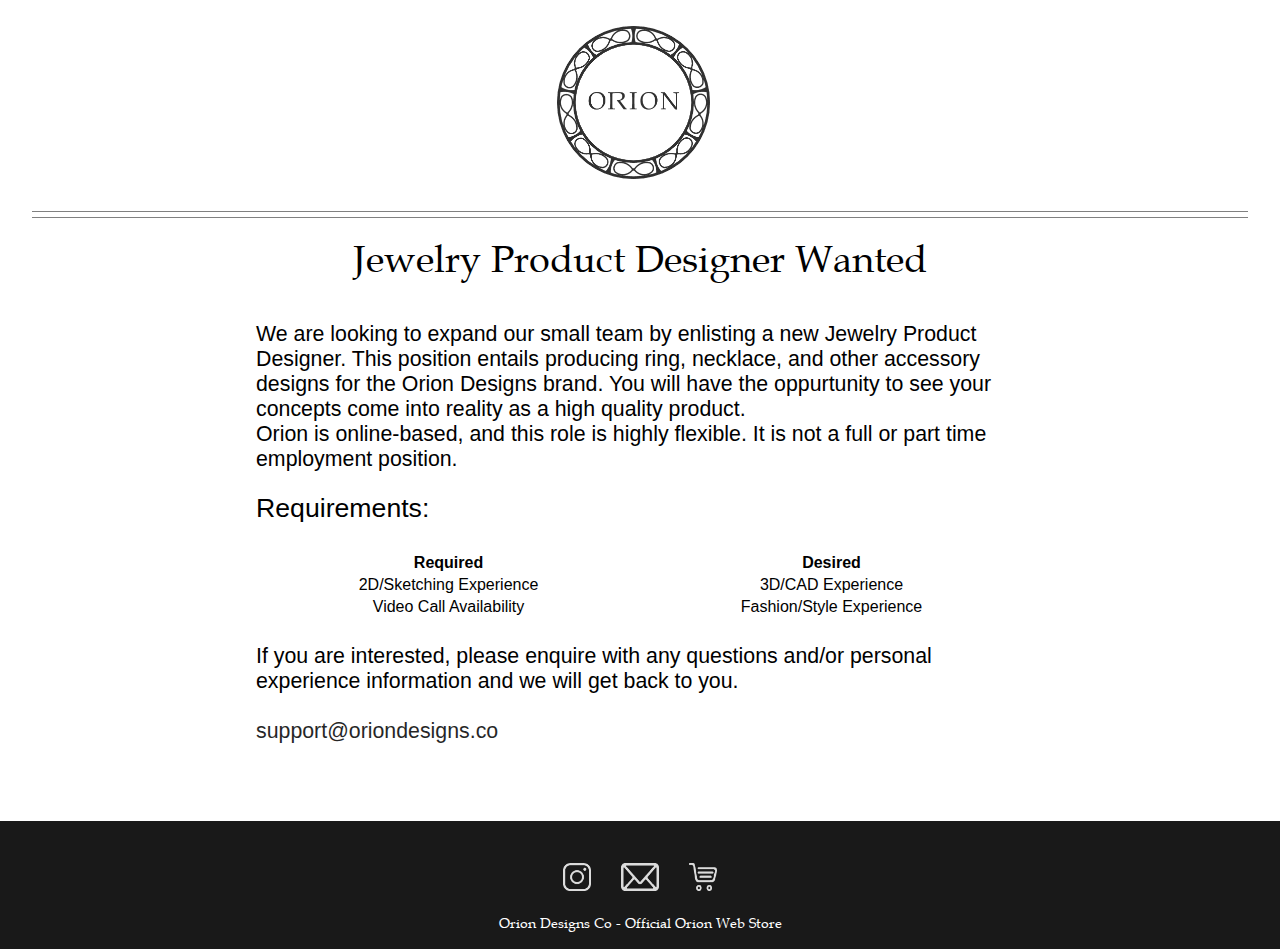
==== recruitment.html @ 02faaa35 "Update recruitment.html" ====
<html>

	<head>
		<title>Orion</title>
		<link rel="shortcut icon" href="favicon.ico" type="image/x-icon">
		<meta name="viewport" content="width=device-width, initial-scale=1.0">
		<style>
			body {
				margin: 0;
				overflow-x: hidden;
			}
			
			a {
				color: black;
				text-decoration: none;
				opacity: 0.85
			}
			
			@font-face {
				font-family:book antiqua;
				font-style:normal;
				src:	url('Fonts/book-antiqua_c5e55d1f9860012e4899952d48d92134.woff') format('woff'), /* Pretty Modern Browsers */
						url('Fonts/book-antiqua_c5e55d1f9860012e4899952d48d92134.ttf');  format('truetype'), /* Safari, Android, iOS */
			}

			/*		***MOBILE***		*/
			@media only screen and (max-width: 768px) {
				.header {
					margin-top: 4vw;
					/*margin-left: calc((100 - 70 - 1)/2 *1vw);*/
					margin-left: auto;
					margin-right:auto;
					width: 70vw;
					margin-bottom: 0vw;
					horizontal-align: middle;
				}
				
				#img1 {
					height: 35vw;
					width: 35vw;
					margin-left: calc((70 - 33)/2 *1vw);
					margin-top: 3vw;
					margin-bottom: 3vw;
				}
				
				#title {
					/*margin: 1vw 1vw 4vw 1vw;
					font-family: 'book antiqua';
					font-size: 10vw;
					text-align: center;
					opacity: 0.8;*/
					font-size: 0vw;
					visibility:hidden;
				}
				
				.nav {
					/*margin-left: calc((100 - 90 - 2)/2 *1vw);
					margin-right: calc((100 - 90 - 2)/2 *1vw); */
					margin: 0 auto;
					width: 90vw;
					max-height: 10vw;
					border-top: 1px grey solid;
					border-bottom: 1px grey solid;
					margin-bottom: 1.5vw;
					vertical-align:top;
				}
				
				.scroller {
					text-align: center;
					font-family: arial, 'sans serif';
					overflow: auto;
					white-space: nowrap;
					max-height: 10vw;
					overflow-y: hidden;
				}
				
				.shadowL {
					height: 100%;
					max-height: 20pt;
					width: 7.5vw;
					z-index: 2;
					background: linear-gradient(to right, white, transparent 100%);
					position: absolute;
					top:46.4vw;
					overflow: hidden;
				}
				.shadowR {
					height: 100%;
					max-height: 20pt;
					width: 7.5vw;
					z-index: 2;
					background: linear-gradient(to left, white, transparent 100%);
					position: absolute;
					right: 4.4vw;
					top:46.4vw;
					overflow: hidden;
				}
				
				div.scroller a {
					line-height: 30pt;
					vertical-align: text-bottom;
					display: inline-block;
					color: #03101f;
					text-align: center;
					font-size: 12pt;
					text-decoration: none;
					padding-left: 0.9vw;
					transition: 0.3s;
				}

				div.scroller a:hover {
					opacity: 0.3;
				}
				
				div.scroller a:click {
					opacity: 0.3;
				}
				
				.footer {
					float:left;
					position:relative;                  
					bottom:0;                          
					right:0;  
					width: 100%;
					height: 17vw;
					background-color: rgb(0,0,0,0.875);
					color: white;
					text-align: center;
					margin-top: 14vw;
				}
				
				.fIcons {
					margin-left: auto;
					margin-right: auto;
					margin-top: 4vw;
					margin-bottom: 1vw;
					height: 5vw;
					width: 35vw;
					background-color: rgb(255, 0,0, 0.);
				}
				
				.ICOIG {
					height: 5vw; 
					width: 5vw;
					margin-right: 4vw;
				}
				
				.ICOMAIL {
					height: 5vw; 
					width: 6.5vw;
				}
				
				.ICOSHOP {
					height: 5vw; 
					width: 5vw; 
					margin-left: 4vw;
				}
				
				.fText {
					margin-top: 4vw;
					color: white;
					font-size: 2vw;
					font-family: 'book antiqua';
				}
			
				.fuckyou {
					width: 50vw;
					border: 1px grey solid;
					position: fixed;
					left: 0px;
					top: 0px;
					height: 100%;
					visibility: hidden;
				}
				
				
				.title {
					margin-top: 1vw;
					text-align: center;
					font-family: 'book antiqua';
					font-size: 6vw;
				}
				
				.textContent {
					width: 85vw;
					margin: auto;
					margin-top: 3vw;
					font-size: 14pt;
					font-family: arial;
				}
				
				.reqs {
					margin: auto;
					font-family: arial;
				}
				
				table {
					margin-top: 0;
					margin: auto;
					width: inherit;
				}
				
				tr {
					width: inherit;
				}
				
				td {
					width: 50%;
					text-align: center;
				}
			}
			
			/*		***DESKTOP***		*/
			@media only screen and (min-width: 769px) {
				.header {
					margin-top: 2vw;
					margin-left: calc((100 - 32 - 1)/2 *1vw);
					width: 32vw;
					height: 12vw;
					margin-bottom: 2.5vw;
					transition: 0.3s;
					
				}
				
				#img1 {
					height: 12vw;
					width: 12vw;
					margin-left: calc((32 - 12)/2 *1vw);
					opacity: 0.9;
					transition: 0.5s;
					margin-bottom: 0;
				}
				
				#title {
					margin: 0;
					font-family: book-antiqua;
					text-align: center;
					opacity: 0.75;
					transition: 0.35s;
					visibility: hidden;
					height: 0;
				}
				
				#title:hover {
					opacity: 0.5;
				}
				
				.nav {
					margin: 0 auto;
					width: 95vw;
					height: 5px;
					border-top: 1px grey solid;
					border-bottom: 1px grey solid;
					margin-bottom: 1.5vw;
					text-align: center;
					font-family: arial, 'sans serif';
					overflow: auto;
					white-space: nowrap;
					overflow-y: hidden;
					transition: 0.35s;
				}
				.nav:hover {
					height: 40px;
				}
				
				div.nav a {
					line-height: 30pt;
					vertical-align: text-bottom;
					display: inline-block;
					color: #03101f;
					text-align: center;
					font-size: 16pt;
					text-decoration: none;
					padding-left: 1vw;
					transition: 0.2s;
				}

				div.nav a:hover {
					opacity: 0.4;
					font-size: 16.3pt;
				}
				
				div.nav a:click {
					opacity: 0.3;
				}
				
				.shadowL {
					height: 0;
					width: 0;
					visibility: hidden;
				}
				.shadowR {
					height: 0;
					width: 0;
					visibility: hidden;
				}

				.footer {
					float:left;
					position:relative;                  
					bottom:0;                          
					right:0;  
					width: 100%;
					height: 10vw;
					background-color: rgb(0,0,0,0.9);
					margin-top: 6vw;
					text-align: center;
				}
				
				.fIcons {
					margin-top: 3.3vw;
					margin-bottom: 1vw;
				}
				
				.ICOIG {
					height: 2.2vw; 
					width: 2.2vw;
					margin-right: 2vw;
				}
				
				.ICOMAIL {
					height: 2.2vw; 
					width: 3vw;
				}
				
				.ICOSHOP {
					height: 2.2vw; 
					width: 2.2vw; 
					margin-left: 2vw;
				}

				
				.fText {
					margin-top: 1.6vw;
					color: white;
					font-size: 1.1vw;
					font-family: 'book antiqua';
				}
				
				
				.fuckyou {
					width: 50vw;
					border: 1px grey solid;
					position: fixed;
					left: 0px;
					top: 0px;
					height: 0;
					visibility: hidden;
				}
				
				.title {
					text-align: center;
					font-family: 'book antiqua';
					font-size: 3vw;
				}
				
				.textContent {
					width: 60vw;
					margin: auto;
					margin-top: 3vw;
					font-size: 16pt;
					font-family: arial;
				}
				
				.reqs {
					width: 60vw;
					margin: auto;
					font-family: arial;
				}
				
				table {
					margin-top: 0;
					margin: auto;
					width: inherit;
				}
				
				tr {
					width: inherit;
				}
				
				td {
					width: 50%;
					text-align: center;
				}
			} 
		</style>
	</head>

	<body>
		<div class="fuckyou"> </div>
		<!-- HEADER -->
		<div class="header">
			<img id="img1" src="images/ico.png" /> <br />
			 <p id="title" >Orion Designs</p>
		</div>
		
		<!-- NAVIGATION -->
		<div class="nav">
			<div class="shadowL"> </div>
			<div class="shadowR"> </div>
			<div class="scroller">
				<a href="home.html">Home</a>
				<a href="">About</a>
				<a href="https://www.shapeways.com/shops/oriondesign" target="_blank">Store</a>
				<a href="#featured">Featured</a>
				<a href="">New</a>  
				<a href="">Rings</a>
				<a href="">Necklaces</a>
				<a href="https://www.instagram.com/oriondesignsco/" target="_blank">Instagram</a>
				<a href="">Facebook</a>
				<a href="">Snapchat</a>
				<a href="mailto:support@oriondesigns.co">Contact</a>
			</div>
		</div>
		
		<!-- CONTENT -->
		<div class="content">
			<div class="title">Jewelry Product Designer Wanted</div>
			<div class="textContent">
				<p> We are looking to expand our small team by enlisting a new Jewelry Product Designer.
				This position entails producing ring, necklace, and other accessory designs for the Orion Designs brand.
				You will have the oppurtunity to see your concepts come into reality as a high quality product. <br />
				Orion is online-based, and this role is highly flexible. It is not a full or part time
				employment position.</p>
				<div class="reqs">
					<p style="font-size: 20pt; margin-top: 0;">Requirements:</p>
					<table>
						<tr><th>Required</th><th>Desired</th></tr>
						<tr><td>2D/Sketching Experience</td><td>3D/CAD Experience</td></tr>
						<tr><td>Video Call Availability</td><td>Fashion/Style Experience</td></tr>
					</table>
				</div>
				<br />
				If you are interested, please enquire with any questions and/or personal experience information and we will
				get back to you.
				<br /><br />
				<a href="mailto:support@oriondesigns.co">support@oriondesigns.co</a>
			</div>
			
		</div>
		
	
		<!-- FOOTER -->
		<div class="footer">
			<div class="fIcons">
				<a href="https://www.instagram.com/oriondesignsco/" target="_blank"><img src="FICO/IG.png" class="ICOIG"/></a>
				<a href="mailto:support@oriondesigns.co"><img src="FICO/MAIL.png" class="ICOMAIL"/></a>
				<a href="https://www.shapeways.com/shops/oriondesign" target="_blank"><img src="FICO/SHOP.png" class="ICOSHOP"/></a>
			</div>
			<div class="fText">Orion Designs Co - Official Orion Web Store</div>
		</div>
	</body>

</html>
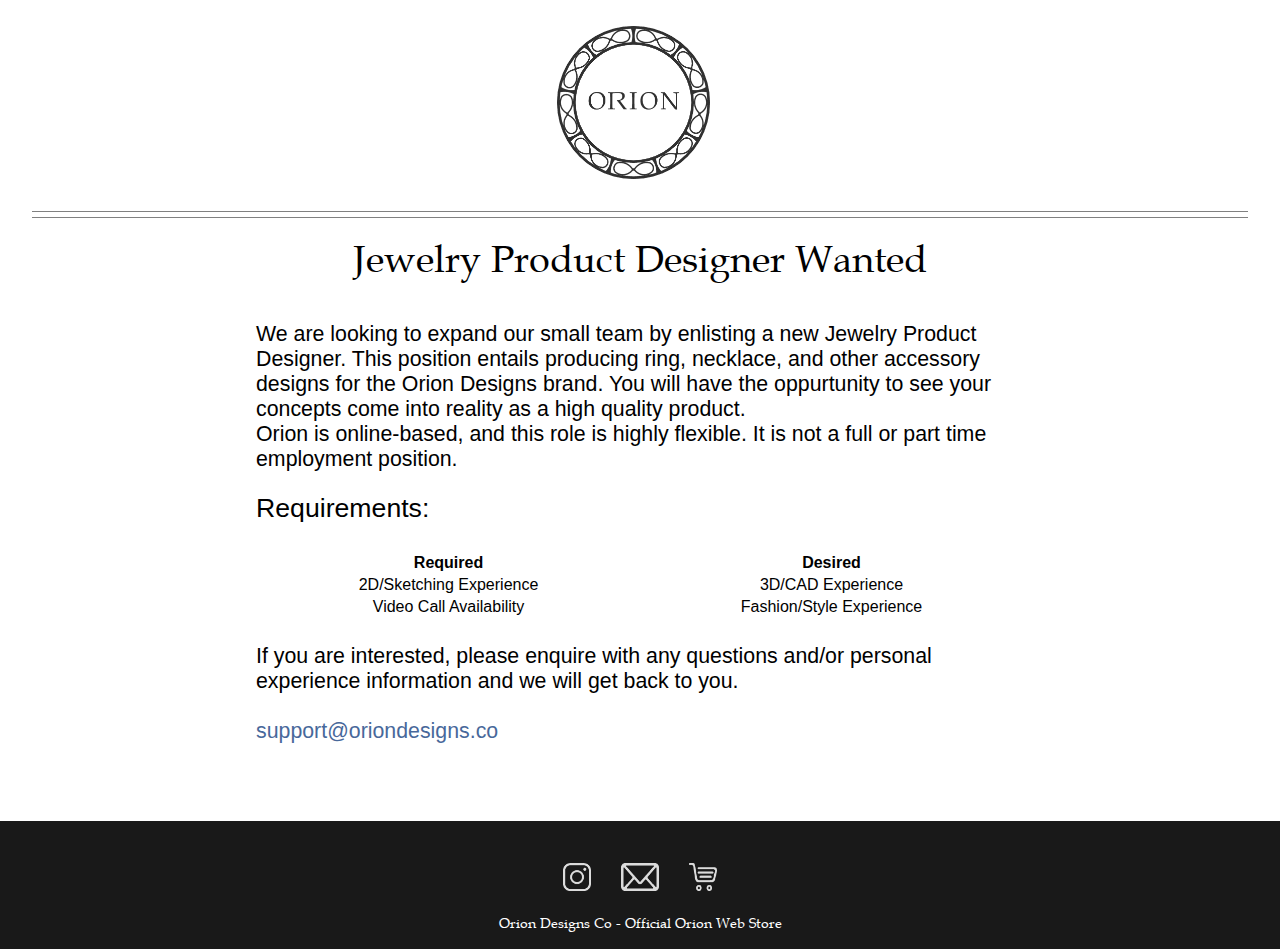
==== commit 0993ee2a: "Update recruitment.html" ====
--- a/recruitment.html
+++ b/recruitment.html
@@ -434,9 +434,8 @@
 				If you are interested, please enquire with any questions and/or personal experience information and we will
 				get back to you.
 				<br /><br />
-				<a href="mailto:support@oriondesigns.co">support@oriondesigns.co</a>
+				<a href="mailto:support@oriondesigns.co"><span style="color: #284e8a">support@oriondesigns.co</span></a>
 			</div>
-			
 		</div>
 		
 	
